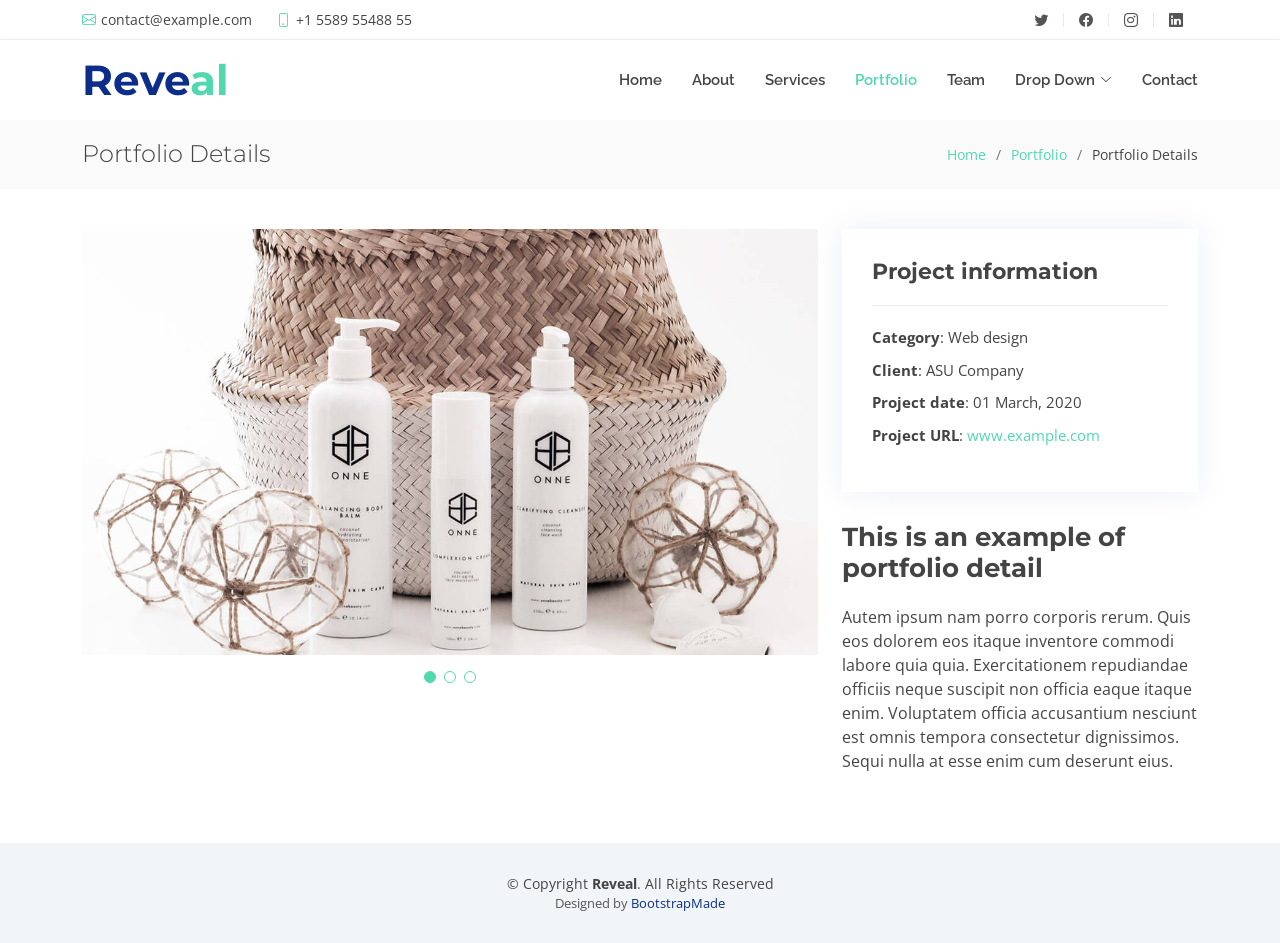
==== portfolio-details.html @ f1b8d3ac "demo" ====
<!DOCTYPE html>
<html lang="en">

<head>
  <meta charset="utf-8">
  <meta content="width=device-width, initial-scale=1.0" name="viewport">

  <title>Portfolio Details - Reveal Bootstrap Template</title>
  <meta content="" name="description">
  <meta content="" name="keywords">

  <!-- Favicons -->
  <link href="assets/img/favicon.png" rel="icon">
  <link href="assets/img/apple-touch-icon.png" rel="apple-touch-icon">

  <!-- Google Fonts -->
  <link href="https://fonts.googleapis.com/css?family=Open+Sans:300,300i,400,400i,700,700i|Raleway:300,400,500,700,800|Montserrat:300,400,700" rel="stylesheet">

  <!-- Vendor CSS Files -->
  <link href="assets/vendor/aos/aos.css" rel="stylesheet">
  <link href="assets/vendor/bootstrap/css/bootstrap.min.css" rel="stylesheet">
  <link href="assets/vendor/bootstrap-icons/bootstrap-icons.css" rel="stylesheet">
  <link href="assets/vendor/boxicons/css/boxicons.min.css" rel="stylesheet">
  <link href="assets/vendor/glightbox/css/glightbox.min.css" rel="stylesheet">
  <link href="assets/vendor/swiper/swiper-bundle.min.css" rel="stylesheet">

  <!-- Template Main CSS File -->
  <link href="assets/css/style.css" rel="stylesheet">

  <!-- =======================================================
  * Template Name: Reveal - v4.3.0
  * Template URL: https://bootstrapmade.com/reveal-bootstrap-corporate-template/
  * Author: BootstrapMade.com
  * License: https://bootstrapmade.com/license/
  ======================================================== -->
</head>

<body>

  <!-- ======= Top Bar ======= -->
  <section id="topbar" class="d-flex align-items-center">
    <div class="container d-flex justify-content-center justify-content-md-between">
      <div class="contact-info d-flex align-items-center">
        <i class="bi bi-envelope d-flex align-items-center"><a href="mailto:contact@example.com">contact@example.com</a></i>
        <i class="bi bi-phone d-flex align-items-center ms-4"><span>+1 5589 55488 55</span></i>
      </div>
      <div class="social-links d-none d-md-flex align-items-center">
        <a href="#" class="twitter"><i class="bi bi-twitter"></i></a>
        <a href="#" class="facebook"><i class="bi bi-facebook"></i></a>
        <a href="#" class="instagram"><i class="bi bi-instagram"></i></a>
        <a href="#" class="linkedin"><i class="bi bi-linkedin"></i></i></a>
      </div>
    </div>
  </section><!-- End Top Bar-->

  <!-- ======= Header ======= -->
  <header id="header" class="d-flex align-items-center">
    <div class="container d-flex justify-content-between">

      <div id="logo">
        <h1><a href="index.html">Reve<span>al</span></a></h1>
        <!-- Uncomment below if you prefer to use an image logo -->
        <!-- <a href="index.html"><img src="assets/img/logo.png" alt=""></a>-->
      </div>

      <nav id="navbar" class="navbar">
        <ul>
          <li><a class="nav-link scrollto " href="#hero">Home</a></li>
          <li><a class="nav-link scrollto" href="#about">About</a></li>
          <li><a class="nav-link scrollto" href="#services">Services</a></li>
          <li><a class="nav-link scrollto active" href="#portfolio">Portfolio</a></li>
          <li><a class="nav-link scrollto" href="#team">Team</a></li>
          <li class="dropdown"><a href="#"><span>Drop Down</span> <i class="bi bi-chevron-down"></i></a>
            <ul>
              <li><a href="#">Drop Down 1</a></li>
              <li class="dropdown"><a href="#"><span>Deep Drop Down</span> <i class="bi bi-chevron-right"></i></a>
                <ul>
                  <li><a href="#">Deep Drop Down 1</a></li>
                  <li><a href="#">Deep Drop Down 2</a></li>
                  <li><a href="#">Deep Drop Down 3</a></li>
                  <li><a href="#">Deep Drop Down 4</a></li>
                  <li><a href="#">Deep Drop Down 5</a></li>
                </ul>
              </li>
              <li><a href="#">Drop Down 2</a></li>
              <li><a href="#">Drop Down 3</a></li>
              <li><a href="#">Drop Down 4</a></li>
            </ul>
          </li>
          <li><a class="nav-link scrollto" href="#contact">Contact</a></li>
        </ul>
        <i class="bi bi-list mobile-nav-toggle"></i>
      </nav><!-- .navbar -->

    </div>
  </header><!-- End Header -->

  <main id="main">

    <!-- ======= Breadcrumbs Section ======= -->
    <section class="breadcrumbs">
      <div class="container">

        <div class="d-flex justify-content-between align-items-center">
          <h2>Portfolio Details</h2>
          <ol>
            <li><a href="index.html">Home</a></li>
            <li><a href="portfolio.html">Portfolio</a></li>
            <li>Portfolio Details</li>
          </ol>
        </div>

      </div>
    </section><!-- Breadcrumbs Section -->

    <!-- ======= Portfolio Details Section ======= -->
    <section id="portfolio-details" class="portfolio-details">
      <div class="container">

        <div class="row gy-4">

          <div class="col-lg-8">
            <div class="portfolio-details-slider swiper-container">
              <div class="swiper-wrapper align-items-center">

                <div class="swiper-slide">
                  <img src="assets/img/portfolio/portfolio-details-1.jpg" alt="">
                </div>

                <div class="swiper-slide">
                  <img src="assets/img/portfolio/portfolio-details-2.jpg" alt="">
                </div>

                <div class="swiper-slide">
                  <img src="assets/img/portfolio/portfolio-details-3.jpg" alt="">
                </div>

              </div>
              <div class="swiper-pagination"></div>
            </div>
          </div>

          <div class="col-lg-4">
            <div class="portfolio-info">
              <h3>Project information</h3>
              <ul>
                <li><strong>Category</strong>: Web design</li>
                <li><strong>Client</strong>: ASU Company</li>
                <li><strong>Project date</strong>: 01 March, 2020</li>
                <li><strong>Project URL</strong>: <a href="#">www.example.com</a></li>
              </ul>
            </div>
            <div class="portfolio-description">
              <h2>This is an example of portfolio detail</h2>
              <p>
                Autem ipsum nam porro corporis rerum. Quis eos dolorem eos itaque inventore commodi labore quia quia. Exercitationem repudiandae officiis neque suscipit non officia eaque itaque enim. Voluptatem officia accusantium nesciunt est omnis tempora consectetur dignissimos. Sequi nulla at esse enim cum deserunt eius.
              </p>
            </div>
          </div>

        </div>

      </div>
    </section><!-- End Portfolio Details Section -->

  </main><!-- End #main -->

  <!-- ======= Footer ======= -->
  <footer id="footer">
    <div class="container">
      <div class="copyright">
        &copy; Copyright <strong>Reveal</strong>. All Rights Reserved
      </div>
      <div class="credits">
        <!--
        All the links in the footer should remain intact.
        You can delete the links only if you purchased the pro version.
        Licensing information: https://bootstrapmade.com/license/
        Purchase the pro version with working PHP/AJAX contact form: https://bootstrapmade.com/buy/?theme=Reveal
      -->
        Designed by <a href="https://bootstrapmade.com/">BootstrapMade</a>
      </div>
    </div>
  </footer><!-- End Footer -->

  <a href="#" class="back-to-top d-flex align-items-center justify-content-center"><i class="bi bi-arrow-up-short"></i></a>

  <!-- Vendor JS Files -->
  <script src="assets/vendor/aos/aos.js"></script>
  <script src="assets/vendor/bootstrap/js/bootstrap.bundle.min.js"></script>
  <script src="assets/vendor/glightbox/js/glightbox.min.js"></script>
  <script src="assets/vendor/isotope-layout/isotope.pkgd.min.js"></script>
  <script src="assets/vendor/php-email-form/validate.js"></script>
  <script src="assets/vendor/swiper/swiper-bundle.min.js"></script>

  <!-- Template Main JS File -->
  <script src="assets/js/main.js"></script>

</body>

</html>
---- assets/css/style.css ----
/**
* Template Name: Reveal - v4.3.0
* Template URL: https://bootstrapmade.com/reveal-bootstrap-corporate-template/
* Author: BootstrapMade.com
* License: https://bootstrapmade.com/license/
*/

/*--------------------------------------------------------------
# General
--------------------------------------------------------------*/
body {
  background: #fff;
  color: #444;
  font-family: "Open Sans", sans-serif;
}

a {
  color: #50d8af;
  text-decoration: none;
  transition: 0.5s;
}

a:hover, a:active, a:focus {
  color: #51d8af;
  outline: none;
  text-decoration: none;
}

p {
  padding: 0;
  margin: 0 0 30px 0;
}

h1, h2, h3, h4, h5, h6 {
  font-family: "Montserrat", sans-serif;
  font-weight: 400;
  margin: 0 0 20px 0;
  padding: 0;
}

/*--------------------------------------------------------------
# Back to top button
--------------------------------------------------------------*/
.back-to-top {
  position: fixed;
  visibility: hidden;
  opacity: 0;
  right: 15px;
  bottom: 15px;
  z-index: 996;
  background: #50d8af;
  width: 40px;
  height: 40px;
  transition: all 0.4s;
}

.back-to-top i {
  font-size: 28px;
  color: #fff;
  line-height: 0;
}

.back-to-top:hover {
  background: #71dfbe;
  color: #fff;
}

.back-to-top.active {
  visibility: visible;
  opacity: 1;
}

/*--------------------------------------------------------------
# Top Bar
--------------------------------------------------------------*/
#topbar {
  background: #fff;
  border-bottom: 1px solid #eee;
  font-size: 14px;
  padding: 0;
  height: 40px;
}

#topbar .contact-info i {
  font-style: normal;
  color: #50d8af;
}

#topbar .contact-info i a, #topbar .contact-info i span {
  padding-left: 5px;
  color: #444;
}

#topbar .contact-info i a {
  line-height: 0;
  transition: 0.3s;
}

#topbar .contact-info i a:hover {
  color: #50d8af;
}

#topbar .social-links a {
  color: #555;
  padding: 0 15px;
  display: inline-block;
  line-height: 1px;
  border-left: 1px solid #e9e9e9;
}

#topbar .social-links a:hover {
  color: #50d8af;
}

#topbar .social-links a:first-child {
  border-left: 0;
}

/*--------------------------------------------------------------
# Header
--------------------------------------------------------------*/
#header {
  height: 80px;
  transition: all 0.5s;
  z-index: 997;
  background: #fff;
  box-shadow: 0px 6px 9px 0px rgba(0, 0, 0, 0.06);
}

#header #logo h1 {
  font-size: 42px;
  margin: 0;
  padding: 0;
  font-family: "Montserrat", sans-serif;
  font-weight: 700;
}

#header #logo h1 a {
  color: #0c2e8a;
}

#header #logo h1 a span {
  color: #50d8af;
}

#header #logo img {
  padding: 0;
  margin: 0;
}

@media (max-width: 768px) {
  #header {
    height: 60px;
  }
  #header #logo h1 {
    font-size: 34px;
  }
  #header #logo img {
    max-height: 40px;
  }
}

.scrolled-offset {
  margin-top: 70px;
}

/*--------------------------------------------------------------
# Navigation Menu
--------------------------------------------------------------*/
/**
* Desktop Navigation 
*/
.navbar {
  padding: 0;
}

.navbar ul {
  margin: 0;
  padding: 0;
  display: flex;
  list-style: none;
  align-items: center;
}

.navbar li {
  position: relative;
}

.navbar a, .navbar a:focus {
  display: flex;
  align-items: center;
  justify-content: space-between;
  padding: 10px 0 10px 30px;
  font-family: "Raleway", sans-serif;
  font-size: 15px;
  font-weight: 600;
  color: #444;
  white-space: nowrap;
  transition: 0.3s;
}

.navbar a i, .navbar a:focus i {
  font-size: 12px;
  line-height: 0;
  margin-left: 5px;
}

.navbar a:hover, .navbar .active, .navbar .active:focus, .navbar li:hover > a {
  color: #50d8af;
}

.navbar .dropdown ul {
  display: block;
  position: absolute;
  left: 14px;
  top: calc(100% + 30px);
  margin: 0;
  padding: 10px 0;
  z-index: 99;
  opacity: 0;
  visibility: hidden;
  background: #fff;
  box-shadow: 0px 0px 30px rgba(127, 137, 161, 0.25);
  transition: 0.3s;
}

.navbar .dropdown ul li {
  min-width: 200px;
}

.navbar .dropdown ul a {
  padding: 10px 20px;
  font-size: 14px;
}

.navbar .dropdown ul a i {
  font-size: 12px;
}

.navbar .dropdown ul a:hover, .navbar .dropdown ul .active:hover, .navbar .dropdown ul li:hover > a {
  color: #50d8af;
}

.navbar .dropdown:hover > ul {
  opacity: 1;
  top: 100%;
  visibility: visible;
}

.navbar .dropdown .dropdown ul {
  top: 0;
  left: calc(100% - 30px);
  visibility: hidden;
}

.navbar .dropdown .dropdown:hover > ul {
  opacity: 1;
  top: 0;
  left: 100%;
  visibility: visible;
}

@media (max-width: 1366px) {
  .navbar .dropdown .dropdown ul {
    left: -90%;
  }
  .navbar .dropdown .dropdown:hover > ul {
    left: -100%;
  }
}

/**
* Mobile Navigation 
*/
.mobile-nav-toggle {
  color: #0c2e8a;
  font-size: 28px;
  cursor: pointer;
  display: none;
  line-height: 0;
  transition: 0.5s;
}

.mobile-nav-toggle.bi-x {
  color: #fff;
}

@media (max-width: 991px) {
  .mobile-nav-toggle {
    display: block;
  }
  .navbar ul {
    display: none;
  }
}

.navbar-mobile {
  position: fixed;
  overflow: hidden;
  top: 0;
  right: 0;
  left: 0;
  bottom: 0;
  background: rgba(8, 30, 91, 0.9);
  transition: 0.3s;
  z-index: 999;
}

.navbar-mobile .mobile-nav-toggle {
  position: absolute;
  top: 15px;
  right: 15px;
}

.navbar-mobile ul {
  display: block;
  position: absolute;
  top: 55px;
  right: 15px;
  bottom: 15px;
  left: 15px;
  padding: 10px 0;
  background-color: #fff;
  overflow-y: auto;
  transition: 0.3s;
}

.navbar-mobile a {
  padding: 10px 20px;
  font-size: 15px;
  color: #0c2e8a;
}

.navbar-mobile a:hover, .navbar-mobile .active, .navbar-mobile li:hover > a {
  color: #50d8af;
}

.navbar-mobile .getstarted {
  margin: 15px;
}

.navbar-mobile .dropdown ul {
  position: static;
  display: none;
  margin: 10px 20px;
  padding: 10px 0;
  z-index: 99;
  opacity: 1;
  visibility: visible;
  background: #fff;
  box-shadow: 0px 0px 30px rgba(127, 137, 161, 0.25);
}

.navbar-mobile .dropdown ul li {
  min-width: 200px;
}

.navbar-mobile .dropdown ul a {
  padding: 10px 20px;
}

.navbar-mobile .dropdown ul a i {
  font-size: 12px;
}

.navbar-mobile .dropdown ul a:hover, .navbar-mobile .dropdown ul .active:hover, .navbar-mobile .dropdown ul li:hover > a {
  color: #50d8af;
}

.navbar-mobile .dropdown > .dropdown-active {
  display: block;
}

/*--------------------------------------------------------------
# Hero Section
--------------------------------------------------------------*/
#hero {
  width: 100%;
  height: 60vh;
  position: relative;
  background: url("../img/hero-carousel/1.jpg") no-repeat;
  background-size: cover;
  padding: 0;
}

#hero .hero-content {
  position: absolute;
  bottom: 0;
  top: 0;
  left: 0;
  right: 0;
  z-index: 10;
  display: flex;
  justify-content: center;
  align-items: center;
  flex-direction: column;
  text-align: center;
}

#hero .hero-content h2 {
  color: #0c2e8a;
  margin-bottom: 30px;
  font-size: 64px;
  font-weight: 700;
}

#hero .hero-content h2 span {
  color: #50d8af;
  text-decoration: underline;
}

@media (max-width: 767px) {
  #hero .hero-content h2 {
    font-size: 34px;
  }
}

#hero .hero-content .btn-get-started, #hero .hero-content .btn-projects {
  font-family: "Raleway", sans-serif;
  font-size: 15px;
  font-weight: bold;
  letter-spacing: 1px;
  display: inline-block;
  padding: 10px 32px;
  border-radius: 2px;
  transition: 0.5s;
  margin: 10px;
  color: #fff;
}

#hero .hero-content .btn-get-started {
  background: #0c2e8a;
  border: 2px solid #0c2e8a;
}

#hero .hero-content .btn-get-started:hover {
  background: none;
  color: #0c2e8a;
}

#hero .hero-content .btn-projects {
  background: #50d8af;
  border: 2px solid #50d8af;
}

#hero .hero-content .btn-projects:hover {
  background: none;
  color: #50d8af;
}

#hero .hero-slider {
  z-index: 8;
  height: 60vh;
}

#hero .hero-slider::before {
  content: '';
  background-color: rgba(255, 255, 255, 0.7);
  position: absolute;
  height: 100%;
  width: 100%;
  top: 0;
  right: 0;
  left: 0;
  bottom: 0;
  z-index: 7;
}

#hero .hero-slider .swiper-slide {
  background-size: cover;
  background-position: center;
  background-repeat: no-repeat;
  transition-property: opacity;
}

/*--------------------------------------------------------------
# Sections
--------------------------------------------------------------*/
section {
  padding: 40px 0;
  overflow: hidden;
}

/* Sections Header
--------------------------------*/
.section-header {
  margin-bottom: 30px;
}

.section-header h2 {
  font-size: 32px;
  color: #0c2e8a;
  text-transform: uppercase;
  font-weight: 700;
  position: relative;
  padding-bottom: 20px;
}

.section-header h2::before {
  content: '';
  position: absolute;
  display: block;
  width: 50px;
  height: 3px;
  background: #50d8af;
  bottom: 0;
  left: 0;
}

.section-header p {
  padding: 0;
  margin: 0;
}

/*--------------------------------------------------------------
# Breadcrumbs
--------------------------------------------------------------*/
.breadcrumbs {
  padding: 20px 0;
  background-color: #fafafa;
  min-height: 40px;
}

.breadcrumbs h2 {
  font-size: 24px;
  font-weight: 300;
  margin: 0;
}

@media (max-width: 992px) {
  .breadcrumbs h2 {
    margin: 0 0 10px 0;
  }
}

.breadcrumbs ol {
  display: flex;
  flex-wrap: wrap;
  list-style: none;
  padding: 0;
  margin: 0;
  font-size: 14px;
}

.breadcrumbs ol li + li {
  padding-left: 10px;
}

.breadcrumbs ol li + li::before {
  display: inline-block;
  padding-right: 10px;
  color: #6c757d;
  content: "/";
}

@media (max-width: 768px) {
  .breadcrumbs .d-flex {
    display: block !important;
  }
  .breadcrumbs ol {
    display: block;
  }
  .breadcrumbs ol li {
    display: inline-block;
  }
}

/* About Section
--------------------------------*/
#about {
  padding: 60px 0 30px 0;
}

#about .about-img {
  overflow: hidden;
}

#about .about-img img {
  margin-left: -15px;
  max-width: 100%;
}

@media (max-width: 768px) {
  #about .about-img {
    height: auto;
  }
  #about .about-img img {
    margin-left: 0;
    padding-bottom: 30px;
  }
}

#about .content h2 {
  color: #0c2e8a;
  font-weight: 700;
  font-size: 36px;
  font-family: "Raleway", sans-serif;
}

#about .content h3 {
  color: #555;
  font-weight: 300;
  font-size: 18px;
  line-height: 26px;
  font-style: italic;
}

#about .content p {
  line-height: 26px;
}

#about .content p:last-child {
  margin-bottom: 0;
}

#about .content i {
  font-size: 20px;
  padding-right: 4px;
  color: #50d8af;
}

#about .content ul {
  list-style: none;
  padding: 0;
}

#about .content ul li {
  padding-bottom: 10px;
}

/* Services Section
--------------------------------*/
#services {
  padding: 40px 0;
}

#services .box {
  padding: 40px;
  box-shadow: 10px 10px 15px rgba(73, 78, 92, 0.1);
  background: #fff;
  transition: 0.4s;
  height: 100%;
}

#services .box:hover {
  box-shadow: 0px 0px 30px rgba(73, 78, 92, 0.15);
  transform: translateY(-10px);
  -webkit-transform: translateY(-10px);
  -moz-transform: translateY(-10px);
}

#services .box .icon {
  float: left;
}

#services .box .icon i {
  color: #444;
  font-size: 64px;
  transition: 0.5s;
  line-height: 0;
  margin-top: 34px;
}

#services .box .icon i:before {
  background: #0c2e8a;
  background: linear-gradient(45deg, #50d8af 0%, #a3ebd5 100%);
  background-clip: border-box;
  -webkit-background-clip: text;
  -webkit-text-fill-color: transparent;
}

#services .box h4 {
  margin-left: 100px;
  font-weight: 700;
  margin-bottom: 15px;
  font-size: 22px;
}

#services .box h4 a {
  color: #444;
}

#services .box p {
  font-size: 14px;
  margin-left: 100px;
  margin-bottom: 0;
  line-height: 24px;
}

@media (max-width: 767px) {
  #services .box .box {
    margin-bottom: 20px;
  }
  #services .box .icon {
    float: none;
    text-align: center;
    padding-bottom: 15px;
  }
  #services .box h4, #services .box p {
    margin-left: 0;
    text-align: center;
  }
}

/* Clients Section
--------------------------------*/
#clients {
  padding: 30px 0;
}

#clients img {
  max-width: 100%;
  opacity: 0.5;
  transition: 0.3s;
  padding: 15px 0;
}

#clients img:hover {
  opacity: 1;
}

#clients .swiper-pagination {
  margin-top: 20px;
  position: relative;
}

#clients .swiper-pagination .swiper-pagination-bullet {
  width: 12px;
  height: 12px;
  background-color: #fff;
  opacity: 1;
  border: 1px solid #50d8af;
}

#clients .swiper-pagination .swiper-pagination-bullet-active {
  background-color: #50d8af;
}

/* Our Portfolio Section
--------------------------------*/
#portfolio {
  background: #fff;
  padding: 30px 0;
}

#portfolio #portfolio-flters {
  padding: 0;
  margin: 0 auto 25px auto;
  list-style: none;
  text-align: center;
  border-radius: 50px;
}

#portfolio #portfolio-flters li {
  cursor: pointer;
  display: inline-block;
  padding: 10px 18px 12px 18px;
  font-size: 14px;
  font-weight: 500;
  line-height: 1;
  color: #444;
  margin: 0 3px 10px 3px;
  transition: all ease-in-out 0.3s;
  background: #f7f7f7;
  border-radius: 4px;
}

#portfolio #portfolio-flters li:hover, #portfolio #portfolio-flters li.filter-active {
  color: #fff;
  background: #50d8af;
}

#portfolio #portfolio-flters li:last-child {
  margin-right: 0;
}

#portfolio .portfolio-item {
  margin-bottom: 30px;
  overflow: hidden;
}

#portfolio .portfolio-item img {
  position: relative;
  top: 0;
  transition: all 0.6s cubic-bezier(0.645, 0.045, 0.355, 1);
}

#portfolio .portfolio-item .portfolio-info {
  opacity: 0;
  position: absolute;
  left: 12px;
  right: 12px;
  bottom: -50px;
  z-index: 3;
  transition: all ease-in-out 0.3s;
  background: #50d8af;
  padding: 15px 20px;
}

#portfolio .portfolio-item .portfolio-info h4 {
  font-size: 18px;
  color: #fff;
  font-weight: 600;
}

#portfolio .portfolio-item .portfolio-info p {
  color: #fff;
  font-size: 14px;
  margin-bottom: 0;
}

#portfolio .portfolio-item .portfolio-info .preview-link, #portfolio .portfolio-item .portfolio-info .details-link {
  position: absolute;
  right: 50px;
  font-size: 24px;
  top: calc(50% - 18px);
  color: rgba(255, 255, 255, 0.6);
  transition: ease-in-out 0.3s;
}

#portfolio .portfolio-item .portfolio-info .preview-link:hover, #portfolio .portfolio-item .portfolio-info .details-link:hover {
  color: #fff;
}

#portfolio .portfolio-item .portfolio-info .details-link {
  right: 15px;
}

#portfolio .portfolio-item:hover img {
  top: -30px;
}

#portfolio .portfolio-item:hover .portfolio-info {
  opacity: 1;
  bottom: 0;
}

/*--------------------------------------------------------------
# Portfolio Details
--------------------------------------------------------------*/
.portfolio-details {
  padding-top: 40px;
}

.portfolio-details .portfolio-details-slider img {
  width: 100%;
}

.portfolio-details .portfolio-details-slider .swiper-pagination {
  margin-top: 20px;
  position: relative;
}

.portfolio-details .portfolio-details-slider .swiper-pagination .swiper-pagination-bullet {
  width: 12px;
  height: 12px;
  background-color: #fff;
  opacity: 1;
  border: 1px solid #50d8af;
}

.portfolio-details .portfolio-details-slider .swiper-pagination .swiper-pagination-bullet-active {
  background-color: #50d8af;
}

.portfolio-details .portfolio-info {
  padding: 30px;
  box-shadow: 0px 0 30px rgba(12, 46, 138, 0.08);
}

.portfolio-details .portfolio-info h3 {
  font-size: 22px;
  font-weight: 700;
  margin-bottom: 20px;
  padding-bottom: 20px;
  border-bottom: 1px solid #eee;
}

.portfolio-details .portfolio-info ul {
  list-style: none;
  padding: 0;
  font-size: 15px;
}

.portfolio-details .portfolio-info ul li + li {
  margin-top: 10px;
}

.portfolio-details .portfolio-description {
  padding-top: 30px;
}

.portfolio-details .portfolio-description h2 {
  font-size: 26px;
  font-weight: 700;
  margin-bottom: 20px;
}

.portfolio-details .portfolio-description p {
  padding: 0;
}

/* Testimonials Section
--------------------------------*/
#testimonials {
  padding: 30px 0;
}

#testimonials .testimonial-item {
  box-sizing: content-box;
  padding: 30px 30px 0 30px;
  margin: 30px 15px;
  text-align: center;
  min-height: 350px;
  box-shadow: 0px 2px 12px rgba(0, 0, 0, 0.08);
}

@media (max-width: 767px) {
  #testimonials .testimonial-item {
    margin: 30px 10px;
  }
}

#testimonials .testimonial-item .testimonial-img {
  width: 90px;
  border-radius: 50%;
  border: 4px solid #fff;
  margin: 0 auto;
}

#testimonials .testimonial-item h3 {
  font-size: 18px;
  font-weight: bold;
  margin: 10px 0 5px 0;
  color: #111;
}

#testimonials .testimonial-item h4 {
  font-size: 14px;
  color: #999;
  margin: 0;
}

#testimonials .testimonial-item .quote-sign-left {
  margin-top: -15px;
  padding-right: 10px;
  display: inline-block;
  width: 37px;
}

#testimonials .testimonial-item .quote-sign-right {
  margin-bottom: -15px;
  padding-left: 10px;
  display: inline-block;
  max-width: 100%;
  width: 37px;
}

#testimonials .testimonial-item p {
  font-style: italic;
  margin: 0 auto 15px auto;
}

#testimonials .swiper-pagination {
  margin-top: 20px;
  position: relative;
}

#testimonials .swiper-pagination .swiper-pagination-bullet {
  width: 12px;
  height: 12px;
  background-color: #fff;
  opacity: 1;
  border: 1px solid #50d8af;
}

#testimonials .swiper-pagination .swiper-pagination-bullet-active {
  background-color: #50d8af;
}

/* Call To Action Section
--------------------------------*/
#call-to-action {
  background: #081e5b;
  background-size: cover;
  padding: 40px 0;
}

#call-to-action .cta-title {
  color: #fff;
  font-size: 28px;
  font-weight: 700;
}

#call-to-action .cta-text {
  color: #fff;
}

@media (min-width: 769px) {
  #call-to-action .cta-btn-container {
    display: flex;
    align-items: center;
    justify-content: flex-end;
  }
}

#call-to-action .cta-btn {
  font-family: "Montserrat", sans-serif;
  font-weight: 700;
  font-size: 16px;
  letter-spacing: 1px;
  display: inline-block;
  padding: 8px 26px;
  border-radius: 3px;
  transition: 0.5s;
  margin: 10px;
  border: 3px solid #fff;
  color: #fff;
}

#call-to-action .cta-btn:hover {
  background: #50d8af;
  border: 3px solid #50d8af;
}

/* Our Team Section
--------------------------------*/
#team {
  background: #fff;
  padding: 30px 0 0 0;
}

#team .member {
  text-align: center;
  margin-bottom: 20px;
}

#team .member .pic {
  overflow: hidden;
  text-align: center;
}

#team .member .pic img {
  max-width: 100%;
}

#team .member .details {
  background: #50d8af;
  color: #fff;
  padding: 15px;
  border-radius: 0 0 3px 3px;
}

#team .member h4 {
  font-weight: 700;
  margin-bottom: 2px;
  font-size: 18px;
}

#team .member span {
  font-style: italic;
  display: block;
  font-size: 13px;
}

#team .member .social {
  margin-top: 5px;
}

#team .member .social a {
  color: #fff;
}

#team .member .social i {
  font-size: 16px;
  margin: 0 2px;
}

/* Contact Section
--------------------------------*/
#contact {
  padding: 30px 0;
}

#contact .contact-info {
  margin-bottom: 20px;
  text-align: center;
}

#contact .contact-info i {
  font-size: 48px;
  display: inline-block;
  margin-bottom: 10px;
  color: #50d8af;
}

#contact .contact-info address, #contact .contact-info p {
  margin-bottom: 0;
  color: #000;
}

#contact .contact-info h3 {
  font-size: 18px;
  margin-bottom: 15px;
  font-weight: bold;
  text-transform: uppercase;
  color: #999;
}

#contact .contact-info a {
  color: #000;
}

#contact .contact-info a:hover {
  color: #50d8af;
}

#contact .contact-address, #contact .contact-phone, #contact .contact-email {
  margin-bottom: 20px;
}

@media (min-width: 768px) {
  #contact .contact-address, #contact .contact-phone, #contact .contact-email {
    padding: 20px 0;
  }
}

@media (min-width: 768px) {
  #contact .contact-phone {
    border-left: 1px solid #ddd;
    border-right: 1px solid #ddd;
  }
}

#contact #google-map {
  height: 290px;
  margin-bottom: 20px;
}

@media (max-width: 576px) {
  #contact #google-map {
    margin-top: 20px;
  }
}

#contact .php-email-form .validate {
  display: none;
  color: red;
  margin: 0 0 15px 0;
  font-weight: 400;
  font-size: 13px;
}

#contact .php-email-form .error-message {
  display: none;
  color: #fff;
  background: #ed3c0d;
  text-align: left;
  padding: 15px;
  font-weight: 600;
}

#contact .php-email-form .error-message br + br {
  margin-top: 25px;
}

#contact .php-email-form .sent-message {
  display: none;
  color: #fff;
  background: #18d26e;
  text-align: center;
  padding: 15px;
  font-weight: 600;
}

#contact .php-email-form .loading {
  display: none;
  background: #fff;
  text-align: center;
  padding: 15px;
}

#contact .php-email-form .loading:before {
  content: "";
  display: inline-block;
  border-radius: 50%;
  width: 24px;
  height: 24px;
  margin: 0 10px -6px 0;
  border: 3px solid #18d26e;
  border-top-color: #eee;
  -webkit-animation: animate-loading 1s linear infinite;
  animation: animate-loading 1s linear infinite;
}

#contact .php-email-form input, #contact .php-email-form textarea {
  padding: 10px 14px;
  border-radius: 0;
  box-shadow: none;
  font-size: 15px;
}

#contact .php-email-form input::focus, #contact .php-email-form textarea::focus {
  background-color: #50d8af;
}

#contact .php-email-form button[type="submit"] {
  background: #50d8af;
  border: 0;
  border-radius: 3px;
  padding: 10px 30px;
  color: #fff;
  transition: 0.4s;
  cursor: pointer;
}

#contact .php-email-form button[type="submit"]:hover {
  background: #2dc899;
}

@-webkit-keyframes animate-loading {
  0% {
    transform: rotate(0deg);
  }
  100% {
    transform: rotate(360deg);
  }
}

@keyframes animate-loading {
  0% {
    transform: rotate(0deg);
  }
  100% {
    transform: rotate(360deg);
  }
}

/*--------------------------------------------------------------
# Footer
--------------------------------------------------------------*/
#footer {
  background: #f2f5f8;
  padding: 0 0 30px 0;
  font-size: 14px;
}

#footer .copyright {
  text-align: center;
  padding-top: 30px;
}

#footer .credits {
  text-align: center;
  font-size: 13px;
  color: #555;
}

#footer .credits a {
  color: #0c2e8a;
}
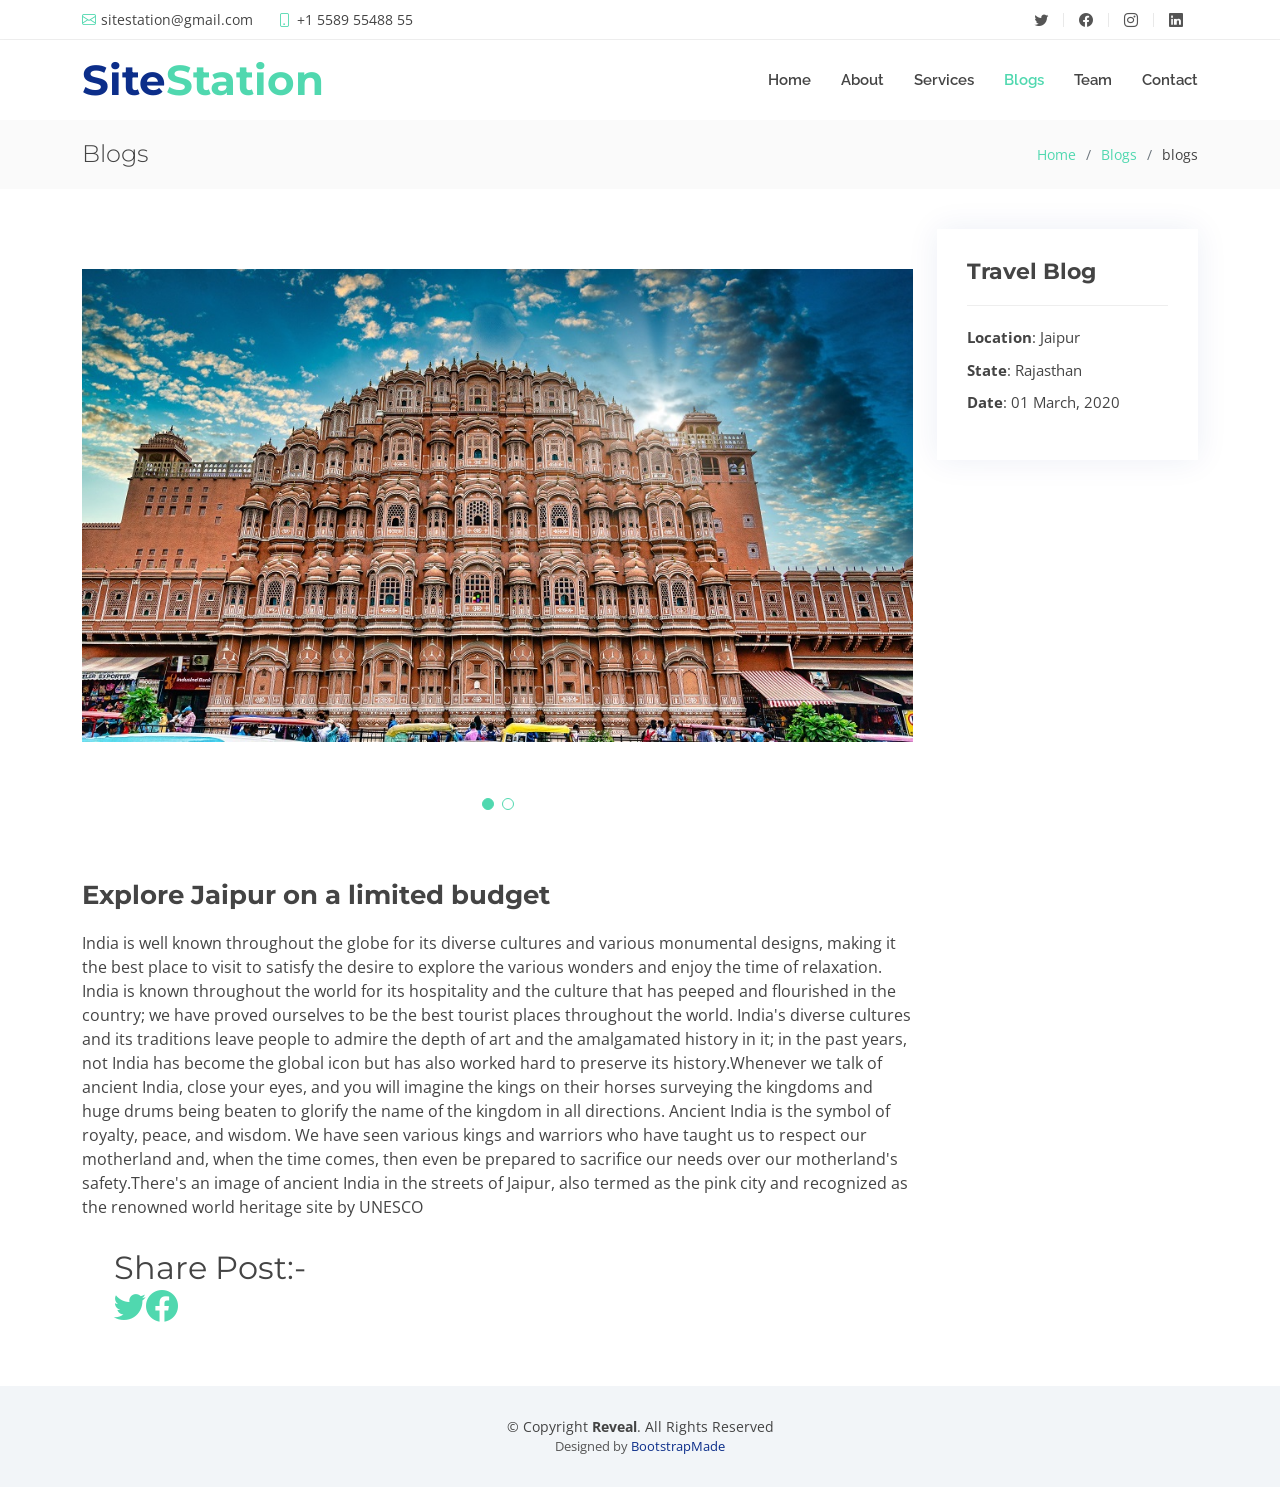
==== commit 4f9111a5: "push 2" ====
--- a/portfolio-details.html
+++ b/portfolio-details.html
@@ -41,7 +41,7 @@
   <section id="topbar" class="d-flex align-items-center">
     <div class="container d-flex justify-content-center justify-content-md-between">
       <div class="contact-info d-flex align-items-center">
-        <i class="bi bi-envelope d-flex align-items-center"><a href="mailto:contact@example.com">contact@example.com</a></i>
+        <i class="bi bi-envelope d-flex align-items-center"><a href="mailto:contact@example.com">sitestation@gmail.com</a></i>
         <i class="bi bi-phone d-flex align-items-center ms-4"><span>+1 5589 55488 55</span></i>
       </div>
       <div class="social-links d-none d-md-flex align-items-center">
@@ -58,7 +58,7 @@
     <div class="container d-flex justify-content-between">
 
       <div id="logo">
-        <h1><a href="index.html">Reve<span>al</span></a></h1>
+        <h1><a href="index.html">Site<span>Station</span></a></h1>
         <!-- Uncomment below if you prefer to use an image logo -->
         <!-- <a href="index.html"><img src="assets/img/logo.png" alt=""></a>-->
       </div>
@@ -68,25 +68,9 @@
           <li><a class="nav-link scrollto " href="#hero">Home</a></li>
           <li><a class="nav-link scrollto" href="#about">About</a></li>
           <li><a class="nav-link scrollto" href="#services">Services</a></li>
-          <li><a class="nav-link scrollto active" href="#portfolio">Portfolio</a></li>
+          <li><a class="nav-link scrollto active" href="#portfolio">Blogs</a></li>
           <li><a class="nav-link scrollto" href="#team">Team</a></li>
-          <li class="dropdown"><a href="#"><span>Drop Down</span> <i class="bi bi-chevron-down"></i></a>
-            <ul>
-              <li><a href="#">Drop Down 1</a></li>
-              <li class="dropdown"><a href="#"><span>Deep Drop Down</span> <i class="bi bi-chevron-right"></i></a>
-                <ul>
-                  <li><a href="#">Deep Drop Down 1</a></li>
-                  <li><a href="#">Deep Drop Down 2</a></li>
-                  <li><a href="#">Deep Drop Down 3</a></li>
-                  <li><a href="#">Deep Drop Down 4</a></li>
-                  <li><a href="#">Deep Drop Down 5</a></li>
-                </ul>
-              </li>
-              <li><a href="#">Drop Down 2</a></li>
-              <li><a href="#">Drop Down 3</a></li>
-              <li><a href="#">Drop Down 4</a></li>
-            </ul>
-          </li>
+          
           <li><a class="nav-link scrollto" href="#contact">Contact</a></li>
         </ul>
         <i class="bi bi-list mobile-nav-toggle"></i>
@@ -102,11 +86,11 @@
       <div class="container">
 
         <div class="d-flex justify-content-between align-items-center">
-          <h2>Portfolio Details</h2>
+          <h2>Blogs</h2>
           <ol>
             <li><a href="index.html">Home</a></li>
-            <li><a href="portfolio.html">Portfolio</a></li>
-            <li>Portfolio Details</li>
+            <li><a href="portfolio.html">Blogs</a></li>
+            <li>blogs</li>
           </ol>
         </div>
 
@@ -119,45 +103,54 @@
 
         <div class="row gy-4">
 
-          <div class="col-lg-8">
+          <div class="col-lg-9">
             <div class="portfolio-details-slider swiper-container">
               <div class="swiper-wrapper align-items-center">
 
                 <div class="swiper-slide">
-                  <img src="assets/img/portfolio/portfolio-details-1.jpg" alt="">
+                  <img src="assets/img/portfolio/pf-2.jpg" alt="">
                 </div>
 
                 <div class="swiper-slide">
-                  <img src="assets/img/portfolio/portfolio-details-2.jpg" alt="">
+                  <img src="assets/img/portfolio/pf-1.jpg" alt="">
                 </div>
 
-                <div class="swiper-slide">
+               <!--  <div class="swiper-slide">
                   <img src="assets/img/portfolio/portfolio-details-3.jpg" alt="">
-                </div>
+                </div> -->
 
               </div>
               <div class="swiper-pagination"></div>
             </div>
           </div>
 
-          <div class="col-lg-4">
+          <div class="col-lg-3">
             <div class="portfolio-info">
-              <h3>Project information</h3>
+              <h3>Travel Blog</h3>
               <ul>
-                <li><strong>Category</strong>: Web design</li>
-                <li><strong>Client</strong>: ASU Company</li>
-                <li><strong>Project date</strong>: 01 March, 2020</li>
-                <li><strong>Project URL</strong>: <a href="#">www.example.com</a></li>
+                <li><strong>Location</strong>: Jaipur</li>
+                <li><strong>State</strong>: Rajasthan</li>
+                <li><strong>Date</strong>: 01 March, 2020</li>
+                
               </ul>
             </div>
-            <div class="portfolio-description">
-              <h2>This is an example of portfolio detail</h2>
+           
+          </div>
+           <div class="portfolio-description col-lg-9">
+              <h2>Explore Jaipur on a limited budget</h2>
               <p>
-                Autem ipsum nam porro corporis rerum. Quis eos dolorem eos itaque inventore commodi labore quia quia. Exercitationem repudiandae officiis neque suscipit non officia eaque itaque enim. Voluptatem officia accusantium nesciunt est omnis tempora consectetur dignissimos. Sequi nulla at esse enim cum deserunt eius.
+                India is well known throughout the globe for its diverse cultures and various monumental designs, making it the best place to visit to satisfy the desire to explore the various wonders and enjoy the time of relaxation. India is known throughout the world for its hospitality and the culture that has peeped and flourished in the country; we have proved ourselves to be the best tourist places throughout the world. India's diverse cultures and its traditions leave people to admire the depth of art and the amalgamated history in it; in the past years, not India has become the global icon but has also worked hard to preserve its history.Whenever we talk of ancient India, close your eyes, and you will imagine the kings on their horses surveying the kingdoms and huge drums being beaten to glorify the name of the kingdom in all directions. Ancient India is the symbol of royalty, peace, and wisdom. We have seen various kings and warriors who have taught us to respect our motherland and, when the time comes, then even be prepared to sacrifice our needs over our motherland's safety.There's an image of ancient India in the streets of Jaipur, also termed as the pink city and recognized as the renowned world heritage site by UNESCO
               </p>
             </div>
           </div>
-
+            <div class="float_left"><ul>
+              <h2>Share Post:-        <div class="social-links d-none d-md-flex align-items-center">
+        <a href="#" class="twitter"><i class="bi bi-twitter"></i></a>
+        <a href="#" class="facebook"><i class="bi bi-facebook"></i></a>
+        
+      </div></h2>
+</ul>
+            </div>
         </div>
 
       </div>
